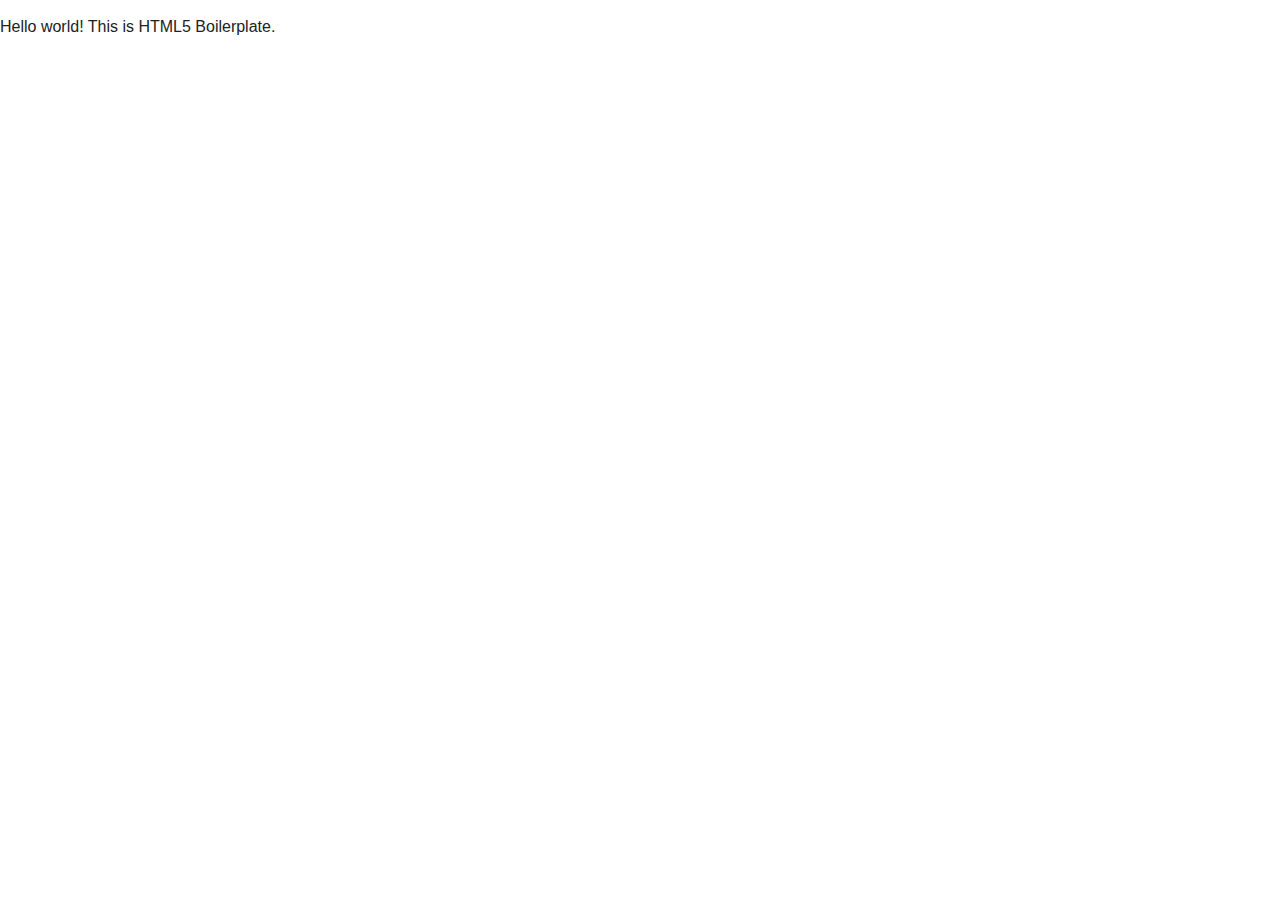
==== index.html @ ec25d15c "inital html5bp" ====
<!DOCTYPE html>
<!--[if lt IE 7]>      <html class="no-js lt-ie9 lt-ie8 lt-ie7"> <![endif]-->
<!--[if IE 7]>         <html class="no-js lt-ie9 lt-ie8"> <![endif]-->
<!--[if IE 8]>         <html class="no-js lt-ie9"> <![endif]-->
<!--[if gt IE 8]><!--> <html class="no-js"> <!--<![endif]-->
    <head>
        <meta charset="utf-8">
        <meta http-equiv="X-UA-Compatible" content="IE=edge">
        <title></title>
        <meta name="description" content="">
        <meta name="viewport" content="width=device-width, initial-scale=1">

        <!-- Place favicon.ico and apple-touch-icon.png in the root directory -->

        <link rel="stylesheet" href="css/normalize.css">
        <link rel="stylesheet" href="css/main.css">
        <script src="js/vendor/modernizr-2.6.2.min.js"></script>
    </head>
    <body>
        <!--[if lt IE 7]>
            <p class="browsehappy">You are using an <strong>outdated</strong> browser. Please <a href="http://browsehappy.com/">upgrade your browser</a> to improve your experience.</p>
        <![endif]-->

        <!-- Add your site or application content here -->
        <p>Hello world! This is HTML5 Boilerplate.</p>

        <script src="//ajax.googleapis.com/ajax/libs/jquery/1.10.2/jquery.min.js"></script>
        <script>window.jQuery || document.write('<script src="js/vendor/jquery-1.10.2.min.js"><\/script>')</script>
        <script src="js/plugins.js"></script>
        <script src="js/main.js"></script>

        <!-- Google Analytics: change UA-XXXXX-X to be your site's ID. -->
        <script>
            (function(b,o,i,l,e,r){b.GoogleAnalyticsObject=l;b[l]||(b[l]=
            function(){(b[l].q=b[l].q||[]).push(arguments)});b[l].l=+new Date;
            e=o.createElement(i);r=o.getElementsByTagName(i)[0];
            e.src='//www.google-analytics.com/analytics.js';
            r.parentNode.insertBefore(e,r)}(window,document,'script','ga'));
            ga('create','UA-XXXXX-X');ga('send','pageview');
        </script>
    </body>
</html>
---- css/main.css ----
/*! HTML5 Boilerplate v4.3.0 | MIT License | http://h5bp.com/ */

/*
 * What follows is the result of much research on cross-browser styling.
 * Credit left inline and big thanks to Nicolas Gallagher, Jonathan Neal,
 * Kroc Camen, and the H5BP dev community and team.
 */

/* ==========================================================================
   Base styles: opinionated defaults
   ========================================================================== */

html,
button,
input,
select,
textarea {
    color: #222;
}

html {
    font-size: 1em;
    line-height: 1.4;
}

/*
 * Remove text-shadow in selection highlight: h5bp.com/i
 * These selection rule sets have to be separate.
 * Customize the background color to match your design.
 */

::-moz-selection {
    background: #b3d4fc;
    text-shadow: none;
}

::selection {
    background: #b3d4fc;
    text-shadow: none;
}

/*
 * A better looking default horizontal rule
 */

hr {
    display: block;
    height: 1px;
    border: 0;
    border-top: 1px solid #ccc;
    margin: 1em 0;
    padding: 0;
}

/*
 * Remove the gap between images, videos, audio and canvas and the bottom of
 * their containers: h5bp.com/i/440
 */

audio,
canvas,
img,
video {
    vertical-align: middle;
}

/*
 * Remove default fieldset styles.
 */

fieldset {
    border: 0;
    margin: 0;
    padding: 0;
}

/*
 * Allow only vertical resizing of textareas.
 */

textarea {
    resize: vertical;
}

/* ==========================================================================
   Browse Happy prompt
   ========================================================================== */

.browsehappy {
    margin: 0.2em 0;
    background: #ccc;
    color: #000;
    padding: 0.2em 0;
}

/* ==========================================================================
   Author's custom styles
   ========================================================================== */

















/* ==========================================================================
   Helper classes
   ========================================================================== */

/*
 * Image replacement
 */

.ir {
    background-color: transparent;
    border: 0;
    overflow: hidden;
    /* IE 6/7 fallback */
    *text-indent: -9999px;
}

.ir:before {
    content: "";
    display: block;
    width: 0;
    height: 150%;
}

/*
 * Hide from both screenreaders and browsers: h5bp.com/u
 */

.hidden {
    display: none !important;
    visibility: hidden;
}

/*
 * Hide only visually, but have it available for screenreaders: h5bp.com/v
 */

.visuallyhidden {
    border: 0;
    clip: rect(0 0 0 0);
    height: 1px;
    margin: -1px;
    overflow: hidden;
    padding: 0;
    position: absolute;
    width: 1px;
}

/*
 * Extends the .visuallyhidden class to allow the element to be focusable
 * when navigated to via the keyboard: h5bp.com/p
 */

.visuallyhidden.focusable:active,
.visuallyhidden.focusable:focus {
    clip: auto;
    height: auto;
    margin: 0;
    overflow: visible;
    position: static;
    width: auto;
}

/*
 * Hide visually and from screenreaders, but maintain layout
 */

.invisible {
    visibility: hidden;
}

/*
 * Clearfix: contain floats
 *
 * For modern browsers
 * 1. The space content is one way to avoid an Opera bug when the
 *    `contenteditable` attribute is included anywhere else in the document.
 *    Otherwise it causes space to appear at the top and bottom of elements
 *    that receive the `clearfix` class.
 * 2. The use of `table` rather than `block` is only necessary if using
 *    `:before` to contain the top-margins of child elements.
 */

.clearfix:before,
.clearfix:after {
    content: " "; /* 1 */
    display: table; /* 2 */
}

.clearfix:after {
    clear: both;
}

/*
 * For IE 6/7 only
 * Include this rule to trigger hasLayout and contain floats.
 */

.clearfix {
    *zoom: 1;
}

/* ==========================================================================
   EXAMPLE Media Queries for Responsive Design.
   These examples override the primary ('mobile first') styles.
   Modify as content requires.
   ========================================================================== */

@media only screen and (min-width: 35em) {
    /* Style adjustments for viewports that meet the condition */
}

@media print,
       (-o-min-device-pixel-ratio: 5/4),
       (-webkit-min-device-pixel-ratio: 1.25),
       (min-resolution: 120dpi) {
    /* Style adjustments for high resolution devices */
}

/* ==========================================================================
   Print styles.
   Inlined to avoid required HTTP connection: h5bp.com/r
   ========================================================================== */

@media print {
    * {
        background: transparent !important;
        color: #000 !important; /* Black prints faster: h5bp.com/s */
        box-shadow: none !important;
        text-shadow: none !important;
    }

    a,
    a:visited {
        text-decoration: underline;
    }

    a[href]:after {
        content: " (" attr(href) ")";
    }

    abbr[title]:after {
        content: " (" attr(title) ")";
    }

    /*
     * Don't show links for images, or javascript/internal links
     */

    .ir a:after,
    a[href^="javascript:"]:after,
    a[href^="#"]:after {
        content: "";
    }

    pre,
    blockquote {
        border: 1px solid #999;
        page-break-inside: avoid;
    }

    thead {
        display: table-header-group; /* h5bp.com/t */
    }

    tr,
    img {
        page-break-inside: avoid;
    }

    img {
        max-width: 100% !important;
    }

    @page {
        margin: 0.5cm;
    }

    p,
    h2,
    h3 {
        orphans: 3;
        widows: 3;
    }

    h2,
    h3 {
        page-break-after: avoid;
    }
}
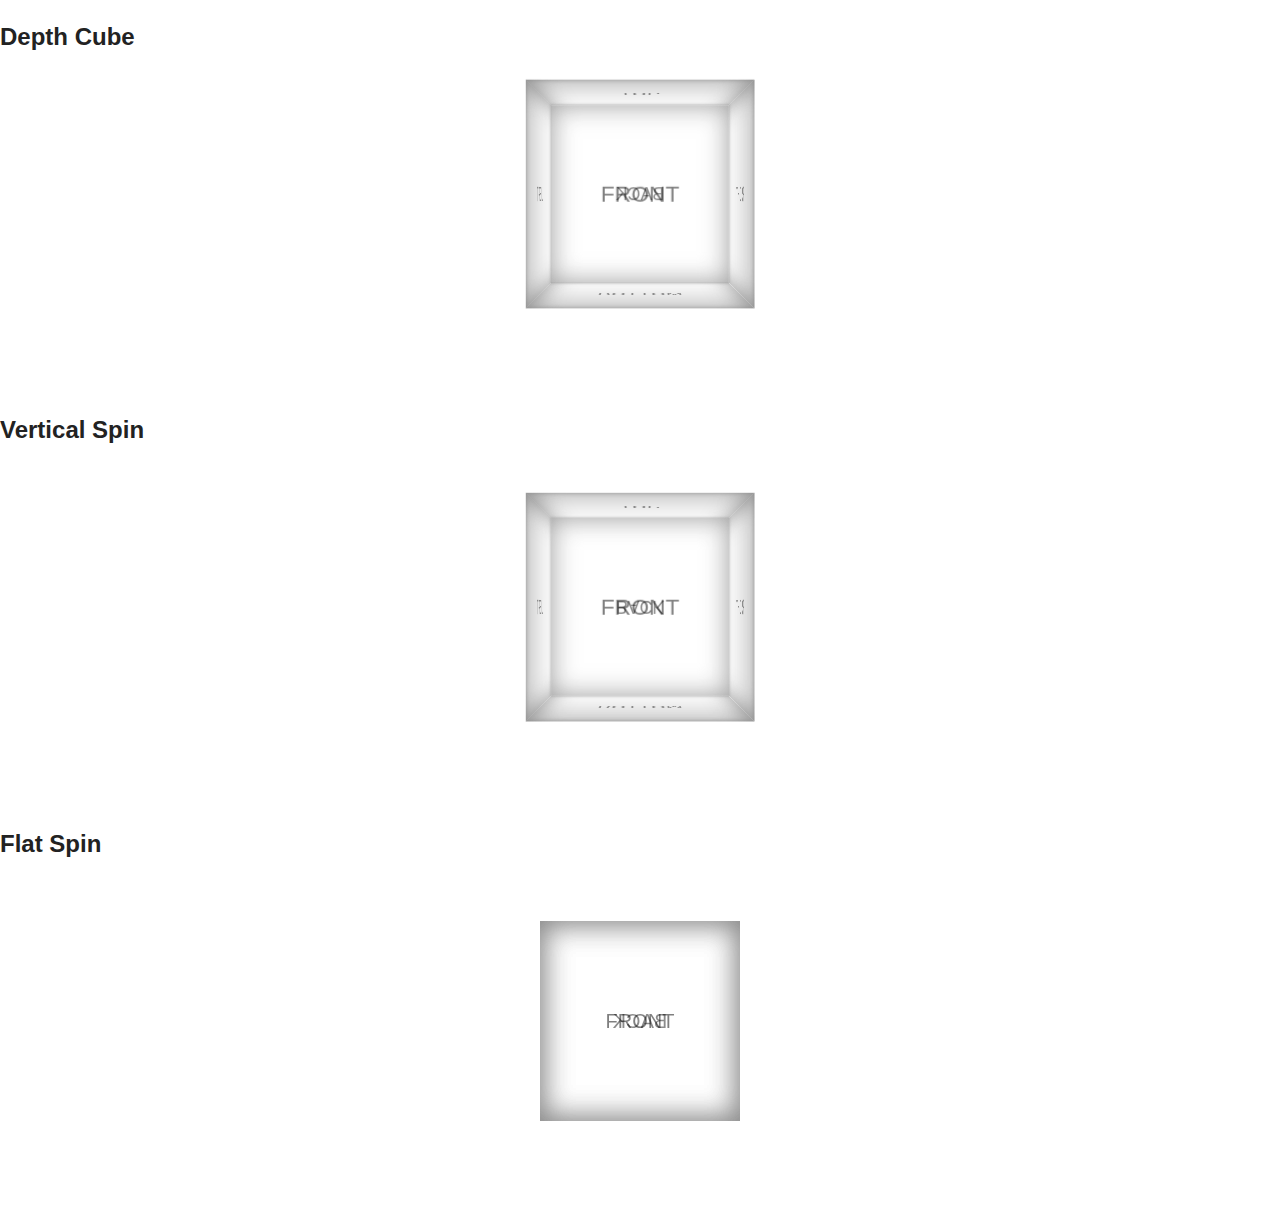
==== commit e9733834: "added demo code" ====
--- a/index.html
+++ b/index.html
@@ -14,6 +14,7 @@
 
         <link rel="stylesheet" href="css/normalize.css">
         <link rel="stylesheet" href="css/main.css">
+        <link rel="stylesheet" href="css/cube.css">
         <script src="js/vendor/modernizr-2.6.2.min.js"></script>
     </head>
     <body>
@@ -22,21 +23,56 @@
         <![endif]-->
 
         <!-- Add your site or application content here -->
-        <p>Hello world! This is HTML5 Boilerplate.</p>
+
+    <h2>Depth Cube</h2>
+    <div style="height: 300px;margin-top:40px;">
+    <div class="cube-wrap">
+        <div class="cube depth">
+            <div class="front-pane">front</div>
+            <div class="back-pane">back</div>
+            <div class="top-pane">top</div>
+            <div class="bottom-pane">bottom</div>
+            <div class="left-pane">left</div>
+            <div class="right-pane">right</div>
+        </div>
+    </div>
+    </div>
+
+    
+    <h2>Vertical Spin</h2>
+    <div style="height: 300px;margin-top:60px;">
+    <div class="cube-wrap vertical">
+        <div class="cube depth">
+            <div class="front-pane">front</div>
+            <div class="back-pane">back</div>
+            <div class="top-pane">top</div>
+            <div class="bottom-pane">bottom</div>
+            <div class="left-pane">left</div>
+            <div class="right-pane">right</div>
+        </div>
+    </div>
+    </div>
+
+    <h2>Flat Spin</h2>
+    <div style="height: 300px;margin-top:60px;">
+    <div class="cube-wrap flat">
+        <div class="cube depth">
+            <div class="front-pane">front</div>
+            <div class="back-pane">back</div>
+            <div class="top-pane">top</div>
+            <div class="bottom-pane">bottom</div>
+            <div class="left-pane">left</div>
+            <div class="right-pane">right</div>
+        </div>
+    </div>
+    </div>
+    
 
         <script src="//ajax.googleapis.com/ajax/libs/jquery/1.10.2/jquery.min.js"></script>
         <script>window.jQuery || document.write('<script src="js/vendor/jquery-1.10.2.min.js"><\/script>')</script>
         <script src="js/plugins.js"></script>
+        <script src="js/vendor/photon.min.js"></script>
         <script src="js/main.js"></script>
 
-        <!-- Google Analytics: change UA-XXXXX-X to be your site's ID. -->
-        <script>
-            (function(b,o,i,l,e,r){b.GoogleAnalyticsObject=l;b[l]||(b[l]=
-            function(){(b[l].q=b[l].q||[]).push(arguments)});b[l].l=+new Date;
-            e=o.createElement(i);r=o.getElementsByTagName(i)[0];
-            e.src='//www.google-analytics.com/analytics.js';
-            r.parentNode.insertBefore(e,r)}(window,document,'script','ga'));
-            ga('create','UA-XXXXX-X');ga('send','pageview');
-        </script>
     </body>
 </html>
--- a/css/cube.css
+++ b/css/cube.css
@@ -0,0 +1,199 @@
+
+		/*************** ANIMATIONS ***************/
+		@-webkit-keyframes spin {
+			from { -webkit-transform: rotateY(0); }
+			to { -webkit-transform: rotateY(360deg); }
+		}
+
+		@-ms-keyframes spin {
+			from { ms-transform: rotateY(0); }
+			to { ms-transform: rotateY(360deg); }
+		}
+
+		@keyframes spin {
+			from { transform: rotateY(0); }
+			to { transform: rotateY(360deg); }
+		}
+
+		@-webkit-keyframes spin-vertical {
+			from { -webkit-transform: rotateX(0); }
+			to { -webkit-transform: rotateX(-360deg); }
+		}
+
+		@-ms-keyframes spin-vertical {
+			from { ms-transform: rotateX(0); }
+			to { ms-transform: rotateX(-360deg); }
+		}
+
+		@keyframes spin-vertical {
+			from { transform: rotateX(0); }
+			to { transform: rotateX(-360deg); }
+		}
+
+		
+		/*************** STANDARD CUBE ***************/
+		.cube-wrap {
+			-webkit-perspective: 800px;
+			-webkit-perspective-origin: 50% 100px;
+
+			-moz-perspective: 800px;
+			-moz-perspective-origin: 50% 100px;
+
+			-ms-perspective: 800px;
+			-ms-perspective-origin: 50% 100px;
+
+			perspective: 800px;
+			perspective-origin: 50% 100px;
+		}
+
+		.cube {
+			position: relative;
+			width: 200px;
+			margin: 0 auto;
+			
+			-webkit-transform-style: preserve-3d;
+			-webkit-animation: spin 5s infinite linear;
+			
+			-moz-transform-style: preserve-3d;
+			-moz-animation: spin 5s infinite linear;
+
+			-ms-transform-style: preserve-3d;
+			-ms-animation: spin 5s infinite linear;
+
+			transform-style: preserve-3d;
+			animation: spin 5s infinite linear;
+		}
+
+		.cube div {
+			position: absolute;
+			width: 200px;
+			height: 200px;
+			background: rgba(255,255,255,0.1);
+			box-shadow: inset 0 0 30px rgba(125,125,125,0.8);
+			font-size: 20px;
+			text-align: center;
+			line-height: 200px;
+			color: rgba(0,0,0,0.5);
+			font-family: sans-serif;
+			text-transform: uppercase;
+		}
+
+		/*************** DEPTH CUBE ***************/
+		.depth div.back-pane {
+			-webkit-transform: translateZ(-100px) rotateY(180deg);
+			-moz-transform: translateZ(-100px) rotateY(180deg);
+			-ms-transform: translateZ(-100px) rotateY(180deg);
+
+			transform: translateZ(-100px) rotateY(180deg);
+		}
+		.depth div.right-pane {
+			-webkit-transform:rotateY(-270deg) translateX(100px);
+			-webkit-transform-origin: top right;
+
+			-moz-transform:rotateY(-270deg) translateX(100px);
+			-moz-transform-origin: top right;
+
+			-ms-transform:rotateY(-270deg) translateX(100px);
+			-ms-transform-origin: top right;
+
+			transform:rotateY(-270deg) translateX(100px);
+			transform-origin: top right;
+		}
+		.depth div.left-pane {
+			-webkit-transform:rotateY(270deg) translateX(-100px);
+			-webkit-transform-origin: center left;
+
+			-moz-transform:rotateY(270deg) translateX(-100px);
+			-moz-transform-origin: center left;
+
+			-ms-transform:rotateY(270deg) translateX(-100px);
+			-ms-transform-origin: center left;
+
+			transform:rotateY(270deg) translateX(-100px);
+			transform-origin: center left;
+		}
+		.depth div.top-pane {
+			-webkit-transform:rotateX(-90deg) translateY(-100px);
+			-webkit-transform-origin: top center;
+
+			-moz-transform:rotateX(-90deg) translateY(-100px);
+			-moz-transform-origin: top center;
+
+			-ms-transform:rotateX(-90deg) translateY(-100px);
+			-ms-transform-origin: top center;
+
+			transform:rotateX(-90deg) translateY(-100px);
+			transform-origin: top center;
+		}
+		.depth div.bottom-pane {
+			-webkit-transform:rotateX(90deg) translateY(100px);
+			-webkit-transform-origin: bottom center;
+
+			-moz-transform:rotateX(90deg) translateY(100px);
+			-moz-transform-origin: bottom center;
+
+			-ms-transform:rotateX(90deg) translateY(100px);
+			-ms-transform-origin: bottom center;
+
+			transform:rotateX(90deg) translateY(100px);
+			transform-origin: bottom center;
+		}
+		.depth div.front-pane {
+			-webkit-transform: translateZ(100px);
+			-moz-transform: translateZ(100px);
+			-ms-transform: translateZ(100px);
+
+			transform: translateZ(100px);
+		}
+
+
+		/*************** VERTICAL SPINNING CUBE ***************/
+		.cube-wrap.vertical .cube {
+			-webkit-transform-origin: 0 100px;
+			-moz-transform-origin: 0 100px;
+			-ms-transform-origin: 0 100px;
+			transform-origin: 0 100px;
+
+			-webkit-animation: spin-vertical 5s infinite linear;
+			-moz-animation: spin-vertical 5s infinite linear;
+			-ms-animation: spin-vertical 5s infinite linear;
+			animation: spin-vertical 5s infinite linear;
+		}
+
+		.cube-wrap.vertical .depth div.top-pane {
+			-webkit-transform:rotateX(-270deg) translateY(-100px);
+			-moz-transform:rotateX(-270deg) translateY(-100px);
+			-ms-transform:rotateX(-270deg) translateY(-100px);
+
+			transform:rotateX(-270deg) translateY(-100px);
+		}
+
+		.cube-wrap.vertical .depth div.back-pane {
+			-webkit-transform: translateZ(-100px) rotateX(180deg);
+			-moz-transform: translateZ(-100px) rotateX(180deg);
+			-ms-transform: translateZ(-100px) rotateX(180deg);
+
+			transform: translateZ(-100px) rotateX(180deg);
+		}
+
+		.cube-wrap.vertical .depth div.bottom-pane {
+			-webkit-transform: rotateX(-90deg) translateY(100px);
+			-moz-transform: rotateX(-90deg) translateY(100px);
+			-ms-transform: rotateX(-90deg) translateY(100px);
+			transform: rotateX(-90deg) translateY(100px);
+		}
+
+		/*************** FLAT SPINNING CUBE ***************/
+		.cube-wrap.flat {
+			-webkit-perspective: none;
+			-webkit-perspective-origin: 0 0;
+
+			-moz-perspective: none;
+			-moz-perspective-origin: 0 0;
+
+			-ms-perspective: none;
+			-ms-perspective-origin: 0 0;
+
+			perspective: none;
+			perspective-origin: 0 0;
+		}
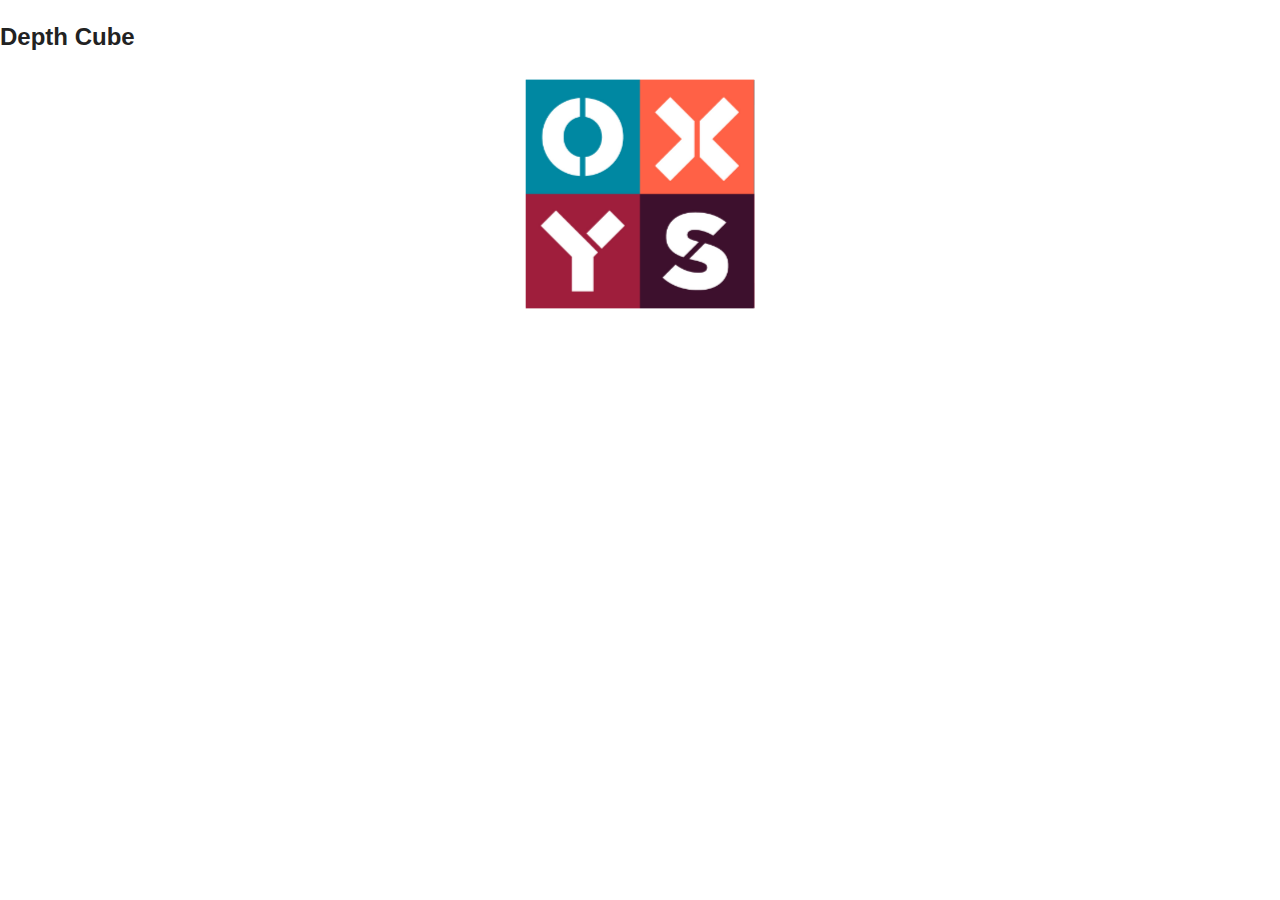
==== commit 023d0782: "fancy logo bg" ====
--- a/index.html
+++ b/index.html
@@ -28,41 +28,12 @@
     <div style="height: 300px;margin-top:40px;">
     <div class="cube-wrap">
         <div class="cube depth">
-            <div class="front-pane">front</div>
-            <div class="back-pane">back</div>
-            <div class="top-pane">top</div>
-            <div class="bottom-pane">bottom</div>
-            <div class="left-pane">left</div>
-            <div class="right-pane">right</div>
-        </div>
-    </div>
-    </div>
-
-    
-    <h2>Vertical Spin</h2>
-    <div style="height: 300px;margin-top:60px;">
-    <div class="cube-wrap vertical">
-        <div class="cube depth">
-            <div class="front-pane">front</div>
-            <div class="back-pane">back</div>
-            <div class="top-pane">top</div>
-            <div class="bottom-pane">bottom</div>
-            <div class="left-pane">left</div>
-            <div class="right-pane">right</div>
-        </div>
-    </div>
-    </div>
-
-    <h2>Flat Spin</h2>
-    <div style="height: 300px;margin-top:60px;">
-    <div class="cube-wrap flat">
-        <div class="cube depth">
-            <div class="front-pane">front</div>
-            <div class="back-pane">back</div>
-            <div class="top-pane">top</div>
-            <div class="bottom-pane">bottom</div>
-            <div class="left-pane">left</div>
-            <div class="right-pane">right</div>
+            <div class="front-pane"></div>
+            <div class="back-pane"></div>
+            <div class="top-pane"></div>
+            <div class="bottom-pane"></div>
+            <div class="left-pane"></div>
+            <div class="right-pane"></div>
         </div>
     </div>
     </div>
--- a/css/cube.css
+++ b/css/cube.css
@@ -68,8 +68,8 @@
 			position: absolute;
 			width: 200px;
 			height: 200px;
-			background: rgba(255,255,255,0.1);
-			box-shadow: inset 0 0 30px rgba(125,125,125,0.8);
+			background-image: url('../img/logo_oxys_rgb_800x800.jpg');
+			background-size: 100% 100%;
 			font-size: 20px;
 			text-align: center;
 			line-height: 200px;
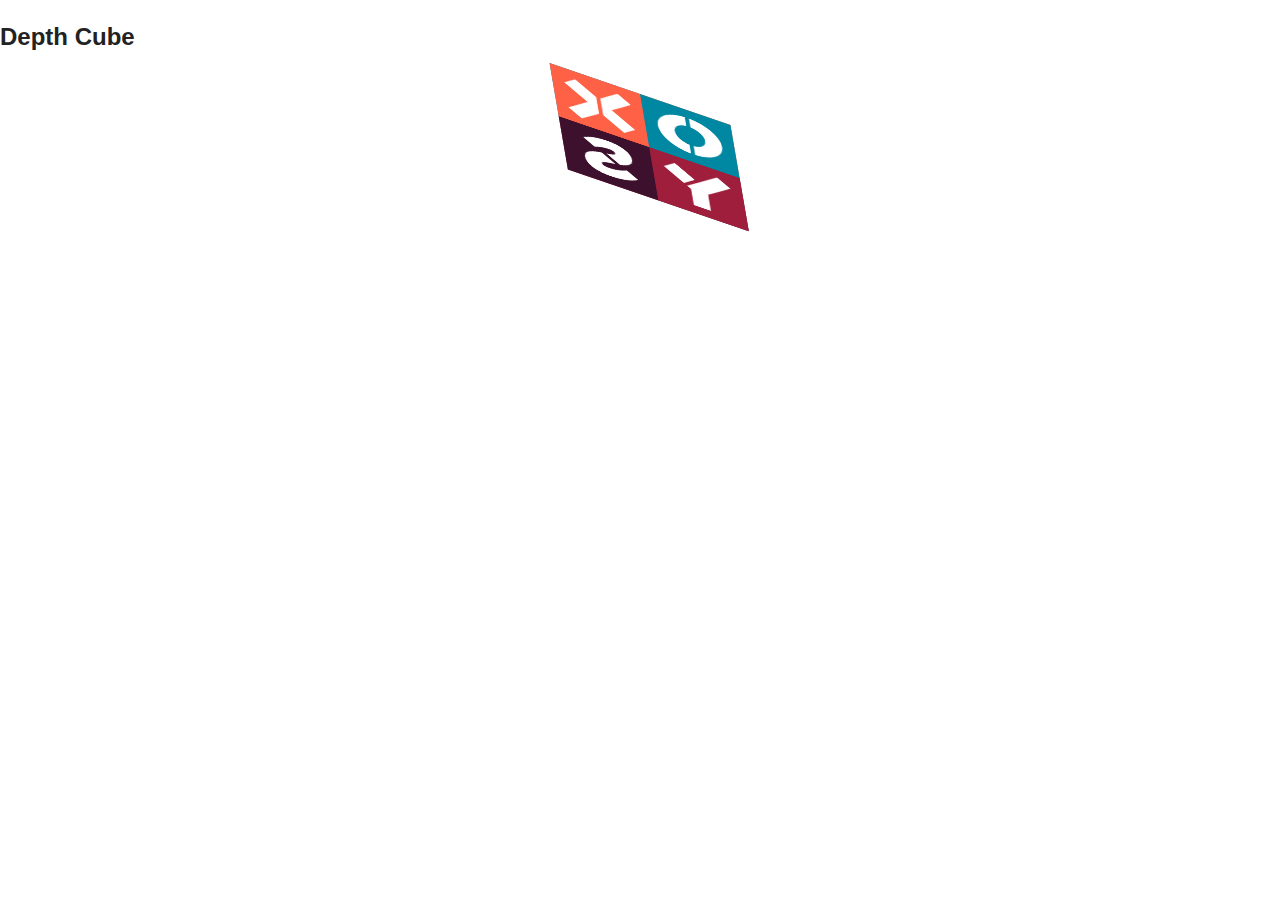
==== commit b488a436: "testing" ====
--- a/index.html
+++ b/index.html
@@ -42,7 +42,7 @@
         <script src="//ajax.googleapis.com/ajax/libs/jquery/1.10.2/jquery.min.js"></script>
         <script>window.jQuery || document.write('<script src="js/vendor/jquery-1.10.2.min.js"><\/script>')</script>
         <script src="js/plugins.js"></script>
-        <script src="js/vendor/photon.min.js"></script>
+        <script src="js/ie-preserve-3d.js"></script>
         <script src="js/main.js"></script>
 
     </body>
--- a/css/cube.css
+++ b/css/cube.css
@@ -44,13 +44,16 @@
 
 			perspective: 800px;
 			perspective-origin: 50% 100px;
+          -ms-transform: rotateY(18deg) rotateZ(18deg) rotateX(56deg);
+
+          transform: rotateY(18deg) rotateZ(18deg) rotateX(56deg);
 		}
 
 		.cube {
 			position: relative;
 			width: 200px;
 			margin: 0 auto;
-			
+			/*
 			-webkit-transform-style: preserve-3d;
 			-webkit-animation: spin 5s infinite linear;
 			
@@ -62,6 +65,8 @@
 
 			transform-style: preserve-3d;
 			animation: spin 5s infinite linear;
+          */
+
 		}
 
 		.cube div {
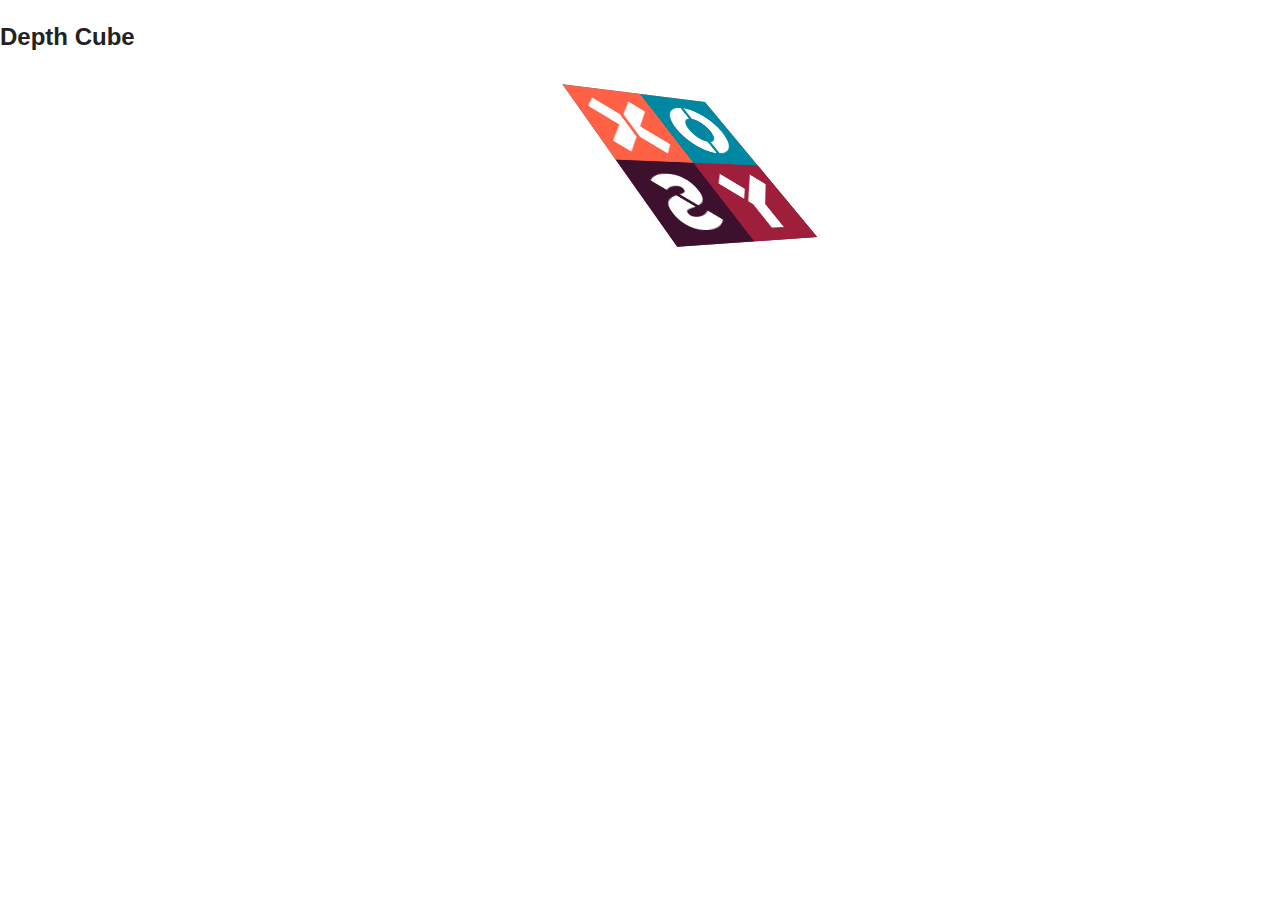
==== commit 5d01be7a: "experimentin" ====
--- a/index.html
+++ b/index.html
@@ -42,6 +42,7 @@
         <script src="//ajax.googleapis.com/ajax/libs/jquery/1.10.2/jquery.min.js"></script>
         <script>window.jQuery || document.write('<script src="js/vendor/jquery-1.10.2.min.js"><\/script>')</script>
         <script src="js/plugins.js"></script>
+        <script src="js/vendor/sylvester.js"></script>
         <script src="js/ie-preserve-3d.js"></script>
         <script src="js/main.js"></script>
 
--- a/css/cube.css
+++ b/css/cube.css
@@ -44,26 +44,44 @@
 
 			perspective: 800px;
 			perspective-origin: 50% 100px;
-          -ms-transform: rotateY(18deg) rotateZ(18deg) rotateX(56deg);
-
-          transform: rotateY(18deg) rotateZ(18deg) rotateX(56deg);
+
 		}
 
 		.cube {
 			position: relative;
 			width: 200px;
 			margin: 0 auto;
+          -ms-transform: rotateY(18deg) rotateZ(18deg) rotateX(56deg);
+
+          transform: rotateY(45deg) rotateZ(0) rotateX(45deg);
+
+
+
+ -moz-transform-style: flat;
+
+
+ -ms-transform-style: preserve-3d;
+
+
+ transform-style: flat;
+          /* -webkit-transform-style: preserve-3d;
+
+
+           -moz-transform-style: preserve-3d;
+
+
+           -ms-transform-style: preserve-3d;
+
+
+           transform-style: preserve-3d;*/
+
 			/*
-			-webkit-transform-style: preserve-3d;
 			-webkit-animation: spin 5s infinite linear;
 			
-			-moz-transform-style: preserve-3d;
 			-moz-animation: spin 5s infinite linear;
 
-			-ms-transform-style: preserve-3d;
 			-ms-animation: spin 5s infinite linear;
 
-			transform-style: preserve-3d;
 			animation: spin 5s infinite linear;
           */
 
